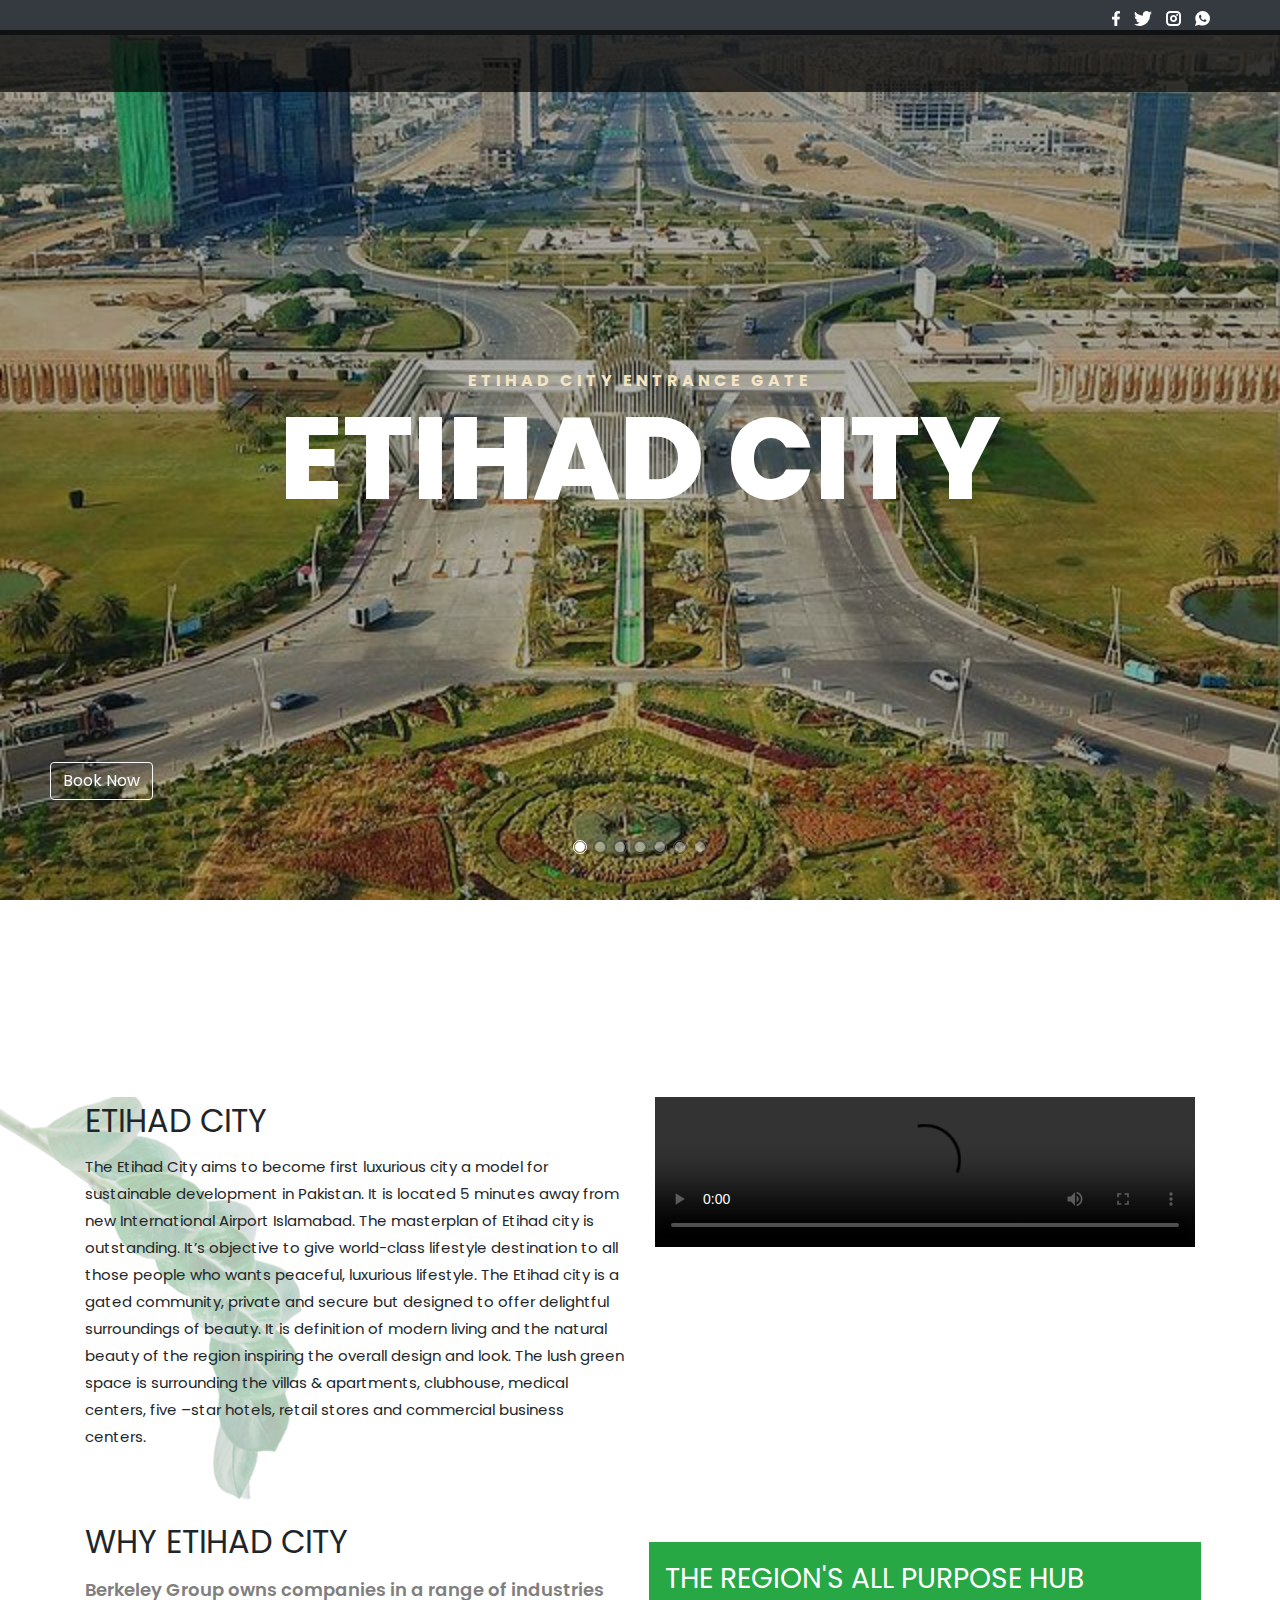
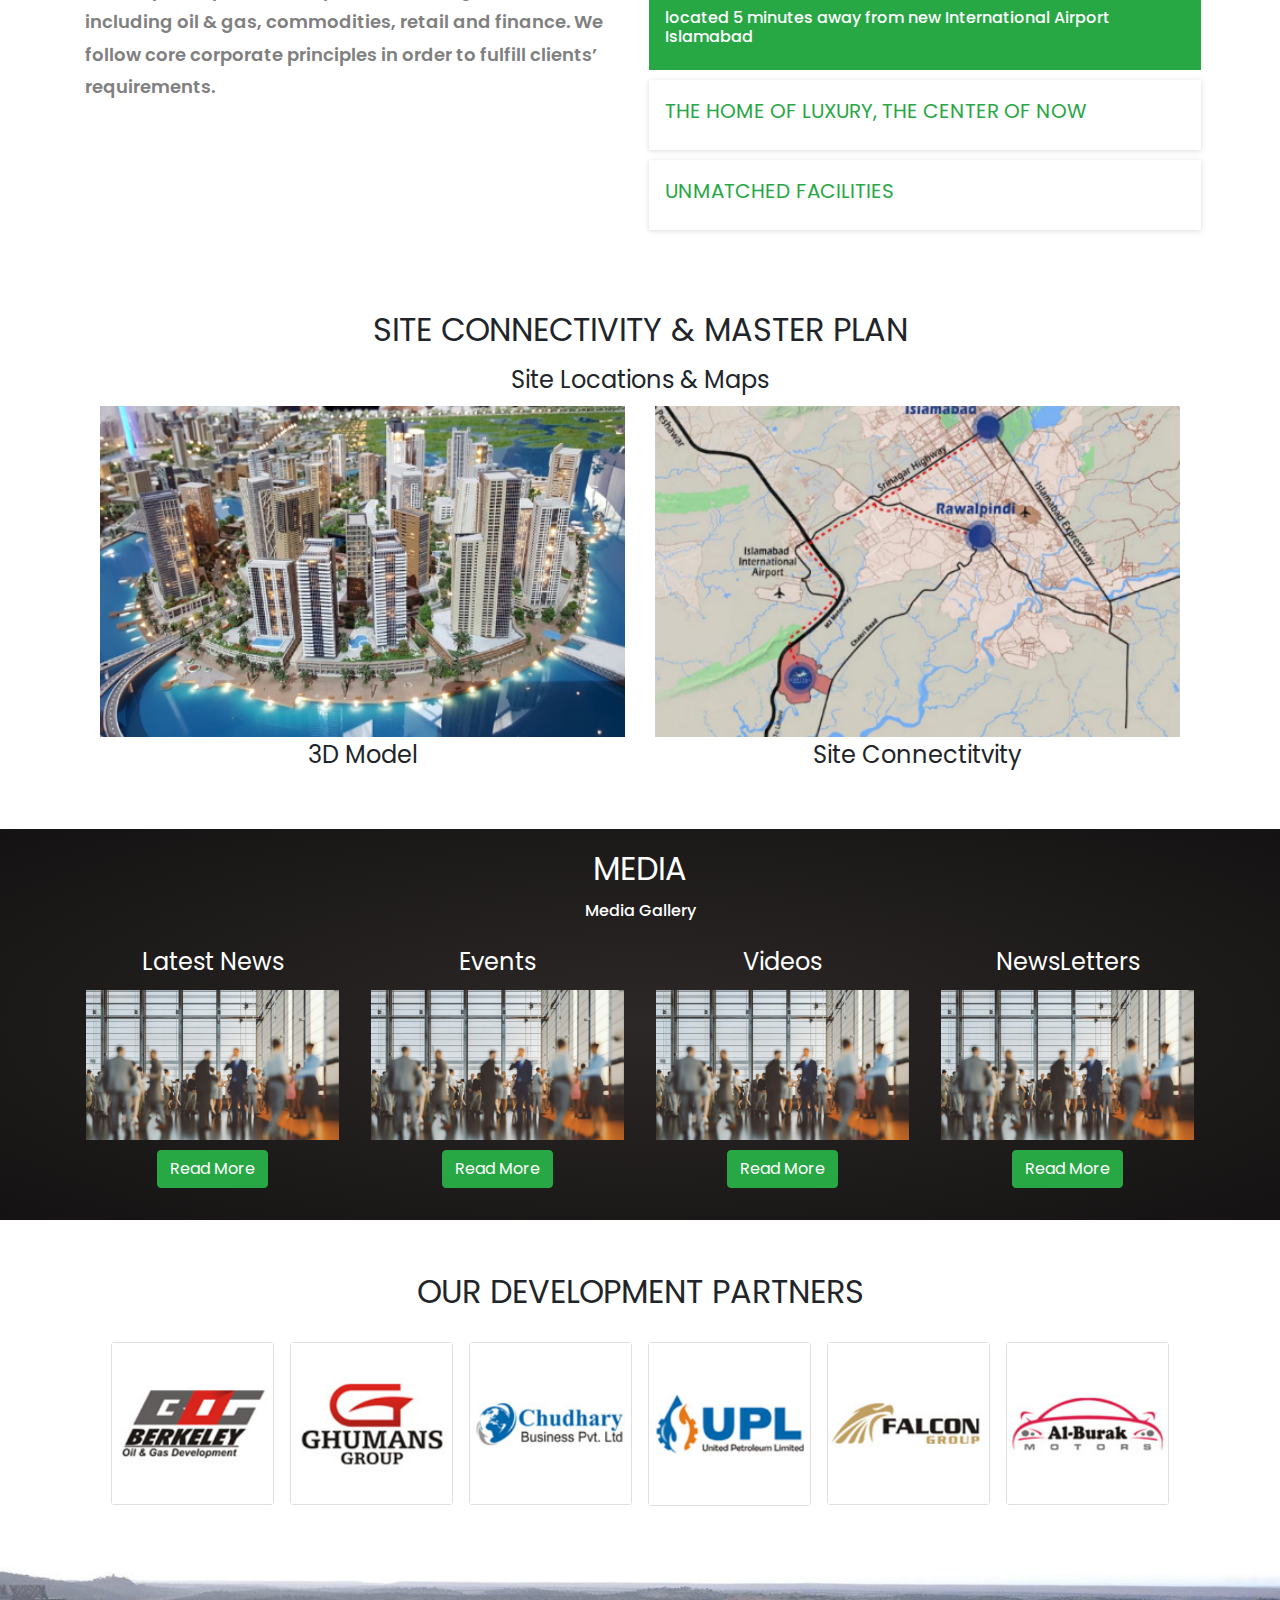
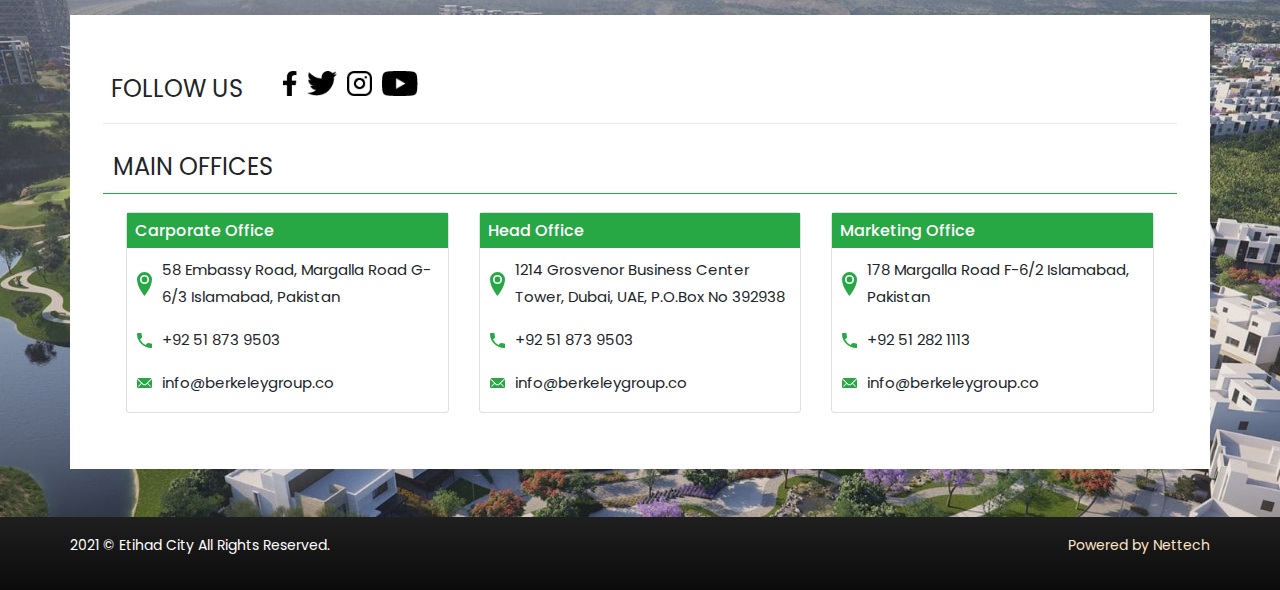
==== index.html @ 83016913 "adding files" ====
<!DOCTYPE html>
<html lang="en">

<head>
    <title>Etihad City</title>
    <meta charset="utf-8" />
    <meta name="viewport" content="width=device-width, initial-scale=1, shrink-to-fit=no" />
    <link rel="icon" href="./img/icons/favicon.svg" />

    <link href="https://fonts.googleapis.com/css?family=Poppins:300,400,500,600,700,800,900" rel="stylesheet" />
    <link rel="stylesheet" href="https://maxcdn.bootstrapcdn.com/bootstrap/4.5.2/css/bootstrap.min.css" />
    <link rel="stylesheet" href="css/owl.carousel.min.css" />
    <link rel="stylesheet" href="css/owl.theme.default.min.css" />
    <link rel="stylesheet" href="https://cdnjs.cloudflare.com/ajax/libs/ionicons/4.5.6/css/ionicons.min.css" />
    <link rel="stylesheet" href="css/style.css" />
    <link rel="stylesheet" href="style.css" />

    <script src="https://ajax.googleapis.com/ajax/libs/jquery/3.5.1/jquery.min.js"></script>
    <script src="https://cdnjs.cloudflare.com/ajax/libs/popper.js/1.16.0/umd/popper.min.js"></script>
    <script src="https://maxcdn.bootstrapcdn.com/bootstrap/4.5.2/js/bootstrap.min.js"></script>
</head>

<body>
    <!--  PRE-HEADER START  -->
    <div class="preheader00 container-fluid bg-dark text-white p-1">
        <div class="container">
            <div class="row preheader justify-content-between">
                <div class="ml-auto">
                    <div class="preheader__icons">
                        <img src="./img/icons/Icon awesome-facebook-f.svg" alt="">
                        <img src="./img/icons/Icon awesome-twitter.svg" awesome-twitter.png" alt="">
                        <img src="./img/icons/Icon feather-instagram.svg" feather-instagram.png" alt="">
                        <img src="./img/icons/Icon ionic-logo-whatsapp.svg" awesome-youtube.png" alt="">
                    </div>
                </div>
            </div>
        </div>
    </div>
    <!--  PRE-HEADER ENDS HERE  -->


    <!--  HEADER START  -->
    <div class="container-fluid header">
            <nav class="navbar navbar-expand-md">
                <a class="navbar-brand" href="index.html">
                    <img src="./img/Logo.png" class="nav__img" alt="" />
                </a>
                <button class="navbar-toggler" type="button" data-toggle="collapse" data-target="#collapsibleNavbar">
                    <img src="./img/icons/Icon ionic-md-menu.svg" style="height: 22px" alt="" />
                </button>
                <div class="collapse navbar-collapse" id="collapsibleNavbar">
                    <ul class="navbar-nav ml-auto">

                    </ul>
                </div>
            </nav>
    </div>

    <!--  HEADER ENDS HERE  -->

    <!-- Slider Start -->

    <div class="welcome">
        <button class="btn btn-outline-light btn-banner">Book Now</button>
    </div>
    <div class="home-slider owl-carousel js-fullheight">
        <div class="slider-item js-fullheight" style="background-image: url(./img/Banners/entrance.jpg)">
            <div class="overlay"></div>
            <div class="container">
                <div class="row no-gutters slider-text js-fullheight align-items-center justify-content-center">
                    <div class="col-md-12 ftco-animate">
                        <div class="text w-100 text-center">
                            <h2>Etihad City Entrance Gate</h2>
                            <h1 class="mb-3">ETIHAD CITY</h1>
                        </div>
                    </div>
                </div>
            </div>
        </div>


        <div class="slider-item js-fullheight" style="background-image: url(./img/Banners/1.jpg)">
            <div class="overlay"></div>
            <div class="container">
                <div class="row no-gutters slider-text js-fullheight align-items-center justify-content-center">
                    <div class="col-md-12 ftco-animate">
                        <div class="text w-100 text-center">
                            <h2>Best City to Live In</h2>
                            <h1 class="mb-3">Etihad City</h1>
                        </div>
                    </div>
                </div>
            </div>
        </div>


        <div class="slider-item js-fullheight" style="background-image: url(./img/Banners/6.jpg)">
            <div class="overlay"></div>
            <div class="container">
                <div class="
              row
              no-gutters
              slider-text
              js-fullheight
              align-items-center
              justify-content-center
            ">
                    <div class="col-md-12 ftco-animate">
                        <div class="text w-100 text-center">
                            <h2>Eithad City Night View</h2>
                            <h1 class="mb-3">Where Dreams Live</h1>
                        </div>
                    </div>
                </div>
            </div>
        </div>

        <div class="slider-item js-fullheight" style="background-image: url(./img/Banners/5.jpg)">
            <div class="overlay"></div>
            <div class="container">
                <div class="
              row
              no-gutters
              slider-text
              js-fullheight
              align-items-center
              justify-content-center
            ">
                    <div class="col-md-12 ftco-animate">
                        <div class="text w-100 text-center">
                            <h2>Etihad Digital</h2>
                            <h1 class="mb-3">Software Parks</h1>
                        </div>
                    </div>
                </div>
            </div>
        </div>

        <div class="slider-item js-fullheight" style="background-image: url(./img/Banners/topview1.jpg)">
            <div class="overlay"></div>
            <div class="container">
                <div class="
              row
              no-gutters
              slider-text
              js-fullheight
              align-items-center
              justify-content-center
            ">
                    <div class="col-md-12 ftco-animate">
                        <div class="text w-100 text-center">
                            <h2>aireial view</h2>
                            <h1 class="mb-3">HILLS</h1>
                        </div>
                    </div>
                </div>
            </div>
        </div>

        <div class="slider-item js-fullheight" style="background-image: url(./img/Banners/topview2.jpg)">
            <div class="overlay"></div>
            <div class="container">
                <div class="
              row
              no-gutters
              slider-text
              js-fullheight
              align-items-center
              justify-content-center
            ">
                    <div class="col-md-12 ftco-animate">
                        <div class="text w-100 text-center">
                            <h2>aireial view</h2>
                            <h1 class="mb-3">LAKES</h1>
                        </div>
                    </div>
                </div>
            </div>
        </div>


        <div class="slider-item js-fullheight" style="background-image: url(./img/Banners/4.jpg)">
            <div class="overlay"></div>
            <div class="container">
                <div class="
              row
              no-gutters
              slider-text
              js-fullheight
              align-items-center
              justify-content-center
            ">
                    <div class="col-md-12 ftco-animate">
                        <div class="text w-100 text-center">
                            <h2>International Level Education Facilities</h2>
                            <h1 class="mb-3">University</h1>
                        </div>
                    </div>
                </div>
            </div>
        </div>
    </div>

    <!-- Slider Ends -->

<div class="container">
    <div class="row justify-content-center animated-logo">
        <video src="./img/vf.mp4" autoplay loop class="col-md-4"></video>
    </div>
</div>

    <!-- ABOUT START -->
    <div class="about container-fluid">
        <img src="./img/aback.png" class="aback" alt="" />
        <div class="container">
            <div class="row">
                <div class="col-lg-6">
                    <h2>ETIHAD CITY</h2>
                    <p class="about__text">
                        The Etihad City aims to become first luxurious city a model for
                        sustainable development in Pakistan. It is located 5 minutes away
                        from new International Airport Islamabad. The masterplan of Etihad
                        city is outstanding. It’s objective to give world-class lifestyle
                        destination to all those people who wants peaceful, luxurious
                        lifestyle. The Etihad city is a gated community, private and
                        secure but designed to offer delightful surroundings of beauty. It
                        is definition of modern living and the natural beauty of the
                        region inspiring the overall design and look. The lush green space
                        is surrounding the villas & apartments, clubhouse, medical
                        centers, five –star hotels, retail stores and commercial business
                        centers.
                    </p>
                </div>
                <div class="col-lg-6">
                    <video class="sample__video" src="./img/pexels-richard-he-5349100.mp4" controls></video>
                </div>
            </div>
        </div>
    </div>
    <!-- ABOUT ENDS HERE -->



    <!-- Why Etihad City -->

    <div class="contianer-fluid mt-5 p-1">
        <div class="container">
            <div class="row justify-content-center animated-logo-2">
                <video src="./img/vf.mp4" autoplay loop class="col-md-7"></video>
            </div>

            <div class="row">
                <div class="col-md-6">
                    <h2>WHY ETIHAD CITY</h2>
                    <p class="why__text">
                        Berkeley Group owns companies in a range of industries including
                        oil &amp; gas, commodities, retail and finance. We follow core
                        corporate principles in order to fulfill clients’ requirements.
                    </p>
                </div>
                <div class="col-md-6 p-4">
                    <div class="row bg-success text-white p-3">
                        <h3>THE REGION'S ALL PURPOSE HUB</h3>
                        <h6>
                            located 5 minutes away from new International Airport Islamabad
                        </h6>
                    </div>
                    <div class="row p-3 why__box">
                        <h5>THE HOME OF LUXURY, THE CENTER OF NOW</h5>
                    </div>
                    <div class="row p-3 why__box">
                        <h5>UNMATCHED FACILITIES</h5>
                    </div>
                </div>
            </div>
        </div>
    </div>

    <!-- Why Etihad City Ends-->

    <!-- SITE CONNECTIVITY -->

    <div class="container-fluid mt-5 mb-5">
        <div class="container d-flex flex-column align-items-center">
            <div class="row">
                <h2 class="text-center">SITE CONNECTIVITY & MASTER PLAN</h2>
            </div>
            <div class="row">
                <h4 class="text-center">Site Locations & Maps</h4>
            </div>
            <div class="row site">
                <div class="
              col-sm-6
              d-flex
              site__box
              justify-content-center
              flex-column
              align-items-center
            ">
                    <img src="./img/model.png" alt="" />
                    <h4 class="text-center">3D Model</h4>
                    <!-- <button class="btn btn-success">See More</button> -->
                </div>

                <div class="
              col-sm-6
              d-flex
              site__box
              justify-content-center
              flex-column
              align-items-center
            ">
                    <img src="./img/map.png" alt="" />
                    <h4 class="text-center">Site Connectitvity</h4>
                    <!-- <button class="btn btn-success">See More</button> -->
                </div>
            </div>
        </div>
    </div>

    <!-- SITE CONNECTIVITY ENDS -->

    <!-- MEDIA START -->
    <div class="media container-fluid">
        <div class="container P-1 mb-3 mt-3">
            <div class="
            row
            text-white
            flex-column
            justify-content-center
            align-items-center
          ">
                <h2>MEDIA</h2>
                <h6>Media Gallery</h6>
            </div>
            <div class="row">
                <div class="
              dev
              col-sm-3
              d-flex
              flex-column
              justify-content-center
              align-items-center
              p-3
            ">
                    <h4 class="text-white m__b">Latest News</h4>
                    <div class="dev__img" style="background-image: url(./img/media.png)"></div>
                    <button class="btn btn-success">Read More</button>
                </div>
                <div class="
              dev
              col-sm-3
              d-flex
              flex-column
              justify-content-center
              align-items-center
              p-3
            ">
                    <h4 class="text-white m__b">Events</h4>
                    <div class="dev__img" style="background-image: url(./img/media.png)"></div>
                    <button class="btn btn-success">Read More</button>
                </div>
                <div class="
              dev
              col-sm-3
              d-flex
              flex-column
              justify-content-center
              align-items-center
              p-3
            ">
                    <h4 class="text-white m__b">Videos</h4>
                    <div class="dev__img" style="background-image: url(./img/media.png)"></div>
                    <button class="btn btn-success">Read More</button>
                </div>
                <div class="
              dev
              col-sm-3
              d-flex
              flex-column
              justify-content-center
              align-items-center
              p-3
            ">
                    <h4 class="text-white m__b">NewsLetters</h4>
                    <div class="dev__img" style="background-image: url(./img/media.png)"></div>
                    <button class="btn btn-success">Read More</button>
                </div>
            </div>
        </div>
    </div>

    <!-- MEDIA ENDS -->

    <!-- PARTENERS -->

    <div class="container-fluidm ">
        <div class="container p-5">
            <div class="row justify-content-center m__b">
                <h2>OUR DEVELOPMENT PARTNERS</h2>
            </div>
            <div class="row">
                <div class="col-sm-2 p-2">
                    <div class="card m__b5">
                        <img src="./img/partners/Image 11@2x.png" alt="" />
                    </div>
                </div>
                <div class="col-sm-2 p-2">
                    <div class="card m__b5">
                        <img src="./img/partners/Image 12@2x.png" alt="" />
                    </div>
                </div>
                <div class="col-sm-2 p-2">
                    <div class="card m__b5">
                        <img src="./img/partners/Image 13@2x.png" alt="" />
                    </div>
                </div>
                <div class="col-sm-2 p-2">
                    <div class="card m__b5">
                        <img src="./img/partners/Image 14@2x.png" alt="" />
                    </div>
                </div>
                <div class="col-sm-2 p-2">
                    <div class="card m__b5">
                        <img src="./img/partners/Image 15@2x.png" alt="" />
                    </div>
                </div>
                <div class="col-sm-2 p-2">
                    <div class="card m__b5">
                        <img src="./img/partners/Image 16@2x.png" alt="" />
                    </div>
                </div>
            </div>
        </div>
    </div>

    <!-- PARTENERS ENDS HERE -->

    <!-- FOOTER STARTS HERE -->

    <div class="footer container-fluid p-5" style="background-image: url(./img/hero.jpg); background-size: cover">
        <div class="container p-5" style="background-color: white">
            <div class="row p-2 footer__header">
                <h4 class="mr__3">FOLLOW US</h4>
                <img class="f__icon" src="./icons/Icon awesome-facebook-f.png" alt="" />
                <img class="f__icon" src="./icons/Icon awesome-twitter.png" alt="" />
                <img class="f__icon" src="./icons/Icon feather-instagram.png" alt="" />
                <img class="f__icon" src="./icons/Icon awesome-youtube.png" alt="" />
            </div>
            <div class="row bb__green">
                <h4>MAIN OFFICES</h4>
            </div>

            <!-- Main Offices Start Here -->
            <div class="row p-2">
                <div class="col-md-4">
                    <div class="card d-flex flex-column">
                        <h6 class="bg-success p-2 text-white">Carporate Office</h6>
                        <div class="d-flex align-items-center">
                            <img class="f__icons" src="./icons/Icon metro-location.svg" alt="" />
                            <p>58 Embassy Road, Margalla Road G-6/3 Islamabad, Pakistan</p>
                        </div>
                        <div class="d-flex align-items-center">
                            <img class="f__icons" src="./icons/Icon ionic-md-call.svg" alt="" />
                            <p>+92 51 873 9503</p>
                        </div>
                        <div class="d-flex align-items-center justify-content-start">
                            <img class="f__icons" src="./icons/Icon ionic-ios-mail.svg" alt="" />
                            <p>info@berkeleygroup.co</p>
                        </div>
                    </div>
                </div>
                <div class="col-md-4">
                    <div class="card d-flex flex-column">
                        <h6 class="bg-success p-2 text-white">Head Office</h6>
                        <div class="d-flex align-items-center">
                            <img class="f__icons" src="./icons/Icon metro-location.svg" alt="" />
                            <p>1214 Grosvenor Business Center Tower, Dubai, UAE, P.O.Box No 392938</p>
                        </div>
                        <div class="d-flex align-items-center">
                            <img class="f__icons" src="./icons/Icon ionic-md-call.svg" alt="" />
                            <p>+92 51 873 9503</p>
                        </div>
                        <div class="d-flex align-items-center justify-content-start">
                            <img class="f__icons" src="./icons/Icon ionic-ios-mail.svg" alt="" />
                            <p>info@berkeleygroup.co</p>
                        </div>
                    </div>
                </div>

                <div class="col-md-4">
                    <div class="card d-flex flex-column">
                        <h6 class="bg-success p-2 text-white">Marketing Office</h6>
                        <div class="d-flex align-items-center">
                            <img class="f__icons" src="./icons/Icon metro-location.svg" alt="" />
                            <p>178 Margalla Road F-6/2 Islamabad, Pakistan</p>
                        </div>
                        <div class="d-flex align-items-center">
                            <img class="f__icons" src="./icons/Icon ionic-md-call.svg" alt="" />
                            <p>+92 51 282 1113</p>
                        </div>
                        <div class="d-flex align-items-center justify-content-start">
                            <img class="f__icons" src="./icons/Icon ionic-ios-mail.svg" alt="" />
                            <p>info@berkeleygroup.co</p>
                        </div>
                    </div>
                </div>
            </div>
            <!-- Main Offices End Here -->

            <div class="row"></div>
        </div>
    </div>

    <!-- FOOTER ENDS HERE -->

    <div class="conatiner-fluid p-3 copyright">
        <div class="container">
            <div class="row justify-content-between">
                <p>2021 © Etihad City All Rights Reserved.</p>
                <a href="http://nettechltd.com/" class="h-mail">Powered by Nettech</a>
            </div>
        </div>
    </div>


    <script src="js/owl.carousel.min.js"></script>
    <script src="js/main.js"></script>

    <script>
        $(function () {
            $(window).on("scroll", function () {
                if ($(window).scrollTop() > 50) {
                    $(".header").addClass("active");
                } else {
                    //remove the background property so it comes transparent again (defined in your css)
                    $(".header").removeClass("active");
                }
            });
        });
    </script>
</body>

</html>
---- style.css ----
*{
    margin: 0;
    /* overflow-x: hidden; */
}
body{
    overflow-x: hidden;
}
body::-webkit-scrollbar {
    width: 10px;
  }
  
  
  body::-webkit-scrollbar-track {
    background: #f1f1f1; 
    box-shadow:inset 2px 0px 5px rgb(136, 151, 128);
  }
   
  
  body::-webkit-scrollbar-thumb {
    background-color: #28A745; 
    border-radius:50px;
  }


.preheader00{
    position: fixed;
    top: 0;
    z-index: 99;
}
.preheader__icons{
    margin-left: 20px;
}
.preheader__icons > img{
    height: 15px;
    cursor: pointer;
    transition: 0.15s;
    margin-left: 10px;
}
.h-mail{
    color: bisque;
}
.h-mail:hover{
    color: rgb(196, 255, 204);
    text-decoration: none;
}


.header{
    background-color: rgba(0, 0, 0, 0.705);
    position: fixed;
    top: 30px;
    z-index: 99;
    -webkit-transition: all ease-out .5s;
    -moz-transition: all ease-out .5s;
    -o-transition: all ease-out .5s;
    transition: all ease-out .5s;
}

  
  /* .header {
    position: fixed;
      z-index: 1000;
      height: 100px;
    width: 100%; 
      background: rgba(34,34,34,0.25);
      padding: 18px;
      
  } */
  
  .active {
    background-color: rgb(0, 0, 0);
    box-shadow: 0px 1px 5px rgba(128, 128, 128, 0.185);
  }
  .active > .container > .navbar > .collapse > .navbar-nav > .nav-item > .nav-link{
      color: rgb(255, 255, 255);
  }
  .nav__img{
      height: 100px;
  }
  .active > .container > .navbar > .navbar-brand > .nav__img{
      height: 50px;
  }
  /* .active > .container > .navbar > .navbar-toggler-icon{
      background-color: black;
  } */


.nav{
    display: none;
}
.nav-link{
    /* font-weight: 600; */
    color: white;
    font-size: 14px;
}
.nav-link:hover{
    color: #28A745;
}
.nav-item{ 
    display: table-cell; 
    position: relative; 
  }
  .nav-link:after {    
    background: none repeat scroll 0 0 transparent;
    bottom: 0;
    content: "";
    display: block;
    height: 2px;
    left: 50%;
    position: absolute;
    background: #28A745;
    transition: width 0.3s ease 0s, left 0.3s ease 0s;
    width: 0;
  }
  .active__link > a{
      color: #28A745;
  }
  .active__link:after {    
    background: none repeat scroll 0 0 transparent;
    bottom: 0;
    content: "";
    display: block;
    height: 2px;
    left: 50%;
    position: absolute;
    background: #28A745;
    transition: width 0.3s ease 0s, left 0.3s ease 0s;
    width: 0;
  }
  .active__link:after { 
    width: 100%; 
    left: 0; 
    color: #28A745;
  }
  .nav-link:hover:after { 
    width: 100%; 
    left: 0; 
  }

  .bgExample {
    top: 0;
    z-index: -10;
    position: absolute;
    width: 100vw;
    min-height: 100vh;
    background: #ccc url('./img/hero.jpg') no-repeat center center;
    background-size: 100%;
    animation: grow infinite alternate ease-in-out 8s;
  }
  
  @keyframes grow {
    0% {
       transform: scale(1);
    }
    100% {
       transform: scale(1.15);
   
    }
  }

  @media only screen and (min-width: 1200px) {
    .nav{
        display: flex;
    }
  }


/*  */
.gallery__banner{
    min-height: 200px;
    display: flex;
    margin-top: 200px;
    align-items: center;
    justify-content: center;
    background-size: cover;
    background-position: center;
}
.welcome{
    position: absolute;
    height: 100vh;
    width: 100%;
    display: flex;
    justify-content: center;
    align-items: center;
}
.btn-banner{
    position: absolute;
    z-index: 10;
    bottom: 0;
    left: 50px;
    /* left: 0; */
    /* margin-top: 30%; */
    /* margin-left: 100px; */
    margin-bottom: 100px;
}
.banner{
    min-height: 500px;
    display: flex;
    width: 100%;
    align-items: center;
    justify-content: center;
    background-size: cover;
    background-position: center;
}
.contact__banner{
    margin-top: 170px;
}
.banner__text{
    display: flex;
    flex-direction: column;
    align-items: center;
    justify-content: center;  
    color:#fff;  
    margin-left: auto;
    margin-right: auto;
}
.banner__text > h1{
    text-shadow: 0px 5px 15px black;
    text-align: center;
}
.banner__text > h4{
    text-shadow: 0px 5px 15px black;
    text-align: center;
}

.gallery__img{
    display: flex;
    flex-direction: column;
    align-items: center;
}
.gallery__img > img{
    width: 100%;
    margin-bottom: 10px;
}
.villa__img > img{
    width: 100%;
    margin-bottom: 10px;
}
.gallery__text{
    position: absolute;
    top: 0;
    z-index: 50;
    height: 100%;
    display: flex;
    flex-direction: column;
    justify-content:center;
    align-items: center;
    color: #ffff;
}
.gallery__text > h2{
    text-align: center;
    margin-left: auto;
    margin-right: auto;
}
.gallery__text > p{
    text-align: center;
}
.map{
    height: 500px;
    width: 100%;
}
.ytvideo{
    height: 100%;
    width: 100%;
}
  
.dev__img{
    transition: 0.25s;
}
.dev__img > img{
    box-shadow: 0px 15px 30px rgb(218, 218, 218);
    width: 100%;
    height: 300px;
}








.hero{
    min-height: 100vh;
    width: 100%;
    display: flex;
    align-items: center;
    justify-content: center;
}
.hero__box{
    min-height: 150px;
    max-width: 400px;
    background-color: white;
    display: flex;
    flex-direction: column;
    align-items: center;
    justify-content: center;
    margin-left: auto;
    margin-right: auto;
    padding-bottom: 20px;
}
.hero__box > h4{
    text-align: center;
    padding: 20px;
}










.about{
    z-index: -10;
}
.aback{
    position: absolute;
    opacity: 0.3;
    left: 0;
}
.sample__video{
    width: 100%;
}
.profile{
    margin-left: auto;
    margin-right: auto;
    width: 100%;
}




.why__box{
    background-color: #ffff;
    box-shadow: 0px 1px 5px rgba(128, 128, 128, 0.274);
    margin-top: 10px;
    cursor: pointer;
    transition: 0.2s;
    color: #28A745;
}
.why__box:hover{
    background-color: #28A745;
    color: #ffff;
}
.why__text{
    font-size: large;
    font-weight: 600;
    color: gray;
}
.m__b{
    margin-bottom: 10px;
}
.m__b5{
    margin-bottom: 5px;
}







.site{
     width: 100%;
     /* padding: 10px 100px; */
}
.site__box{
    width: 100%;
    min-height: 350px;
    /* padding:0px 30px; */
}
.site__box > img{
    width: 100%;
}







.contact__input{
    border-radius: 5px;
    border: 1px solid rgb(189, 189, 189);
    padding: 10px;
    width: 100%;
    margin-top: 10px;
}






.dev__img{
    min-height: 150px;
    width: 100%;
    background-size: cover;
    margin-bottom: 10px;
}

.media{
    background-image: radial-gradient(#2D2828, #141212);
}
.footer__header{
    border-bottom: 1px solid rgb(233, 233, 233);
}
.mr__3{
    margin-right: 30px;
}
.bb__green{
    border-bottom: 1px solid #28A745;
    padding: 0px 10px;
    margin-top: 25px;
    margin-bottom: 10px;
}
.f__icon{
    margin-left:10px;
    height: 25px;
}
.f__icons{
    margin-left:10px;
    max-height: auto;
    width: 15px;
    margin-right: 10px;
    margin-top: -15px;
}






.copyright{
    background-image: linear-gradient(rgb(32, 31, 31), rgb(12, 11, 11));
    color:white;
    font-size: 14px;
}







/*Eliminates padding, centers the thumbnail */

    
    /* Styles the thumbnail */
    
    a.lightbox img {
    height: 150px;
    border: 3px solid white;
    box-shadow: 0px 0px 8px rgba(0,0,0,.3);
    margin: 94px 20px 20px 20px;
    }
    
    /* Styles the lightbox, removes it from sight and adds the fade-in transition */
    
    .lightbox-target {
    position: fixed;
    top: -100%;
    width: 100%;
    background: rgba(0,0,0,.7);
    width: 100%;
    padding: 20px;
    opacity: 0;
    z-index: 50;
    margin-top: 100px;
    -webkit-transition: opacity .5s ease-in-out;
    -moz-transition: opacity .5s ease-in-out;
    -o-transition: opacity .5s ease-in-out;
    transition: opacity .5s ease-in-out;
    overflow: hidden;
     
    }
    
    /* Styles the lightbox image, centers it vertically and horizontally, adds the zoom-in transition and makes it responsive using a combination of margin and absolute positioning */
    
    .lightbox-target img {
    margin: auto;
    position: absolute;
    top: 0;
    left:0;
    right:0;
    bottom: 0;
    max-height: 0%;
    max-width: 0%;
    border: 3px solid white;
    box-shadow: 0px 0px 8px rgba(0,0,0,.3);
    box-sizing: border-box;
    -webkit-transition: .5s ease-in-out;
    -moz-transition: .5s ease-in-out;
    -o-transition: .5s ease-in-out;
    transition: .5s ease-in-out;
      
    }
    
    /* Styles the close link, adds the slide down transition */
    
    a.lightbox-close {
    display: block;
    width:50px;
    height:50px;
    box-sizing: border-box;
    background: white;
    color: black;
    text-decoration: none;
    position: absolute;
    top: -80px;
    right: 0;
    -webkit-transition: .5s ease-in-out;
    -moz-transition: .5s ease-in-out;
    -o-transition: .5s ease-in-out;
    transition: .5s ease-in-out;
    }
    
    /* Provides part of the "X" to eliminate an image from the close link */
    
    a.lightbox-close:before {
    content: "";
    display: block;
    height: 30px;
    width: 1px;
    background: black;
    position: absolute;
    left: 26px;
    top:10px;
    -webkit-transform:rotate(45deg);
    -moz-transform:rotate(45deg);
    -o-transform:rotate(45deg);
    transform:rotate(45deg);
    }
    
    /* Provides part of the "X" to eliminate an image from the close link */
    
    a.lightbox-close:after {
    content: "";
    display: block;
    height: 30px;
    width: 1px;
    background: black;
    position: absolute;
    left: 26px;
    top:10px;
    -webkit-transform:rotate(-45deg);
    -moz-transform:rotate(-45deg);
    -o-transform:rotate(-45deg);
    transform:rotate(-45deg);
    }
    
    /* Uses the :target pseudo-class to perform the animations upon clicking the .lightbox-target anchor */
    
    .lightbox-target:target {
    opacity: 1;
    top: 0;
    bottom: 0;
      overflow:scroll;
    }
    .lightbox-target> img{
        /* min-height: 500px; */
        min-width: 80vh;
    }
    .lightbox-target:target img {
    max-height: 100%;
    max-width:100%;
    }
    
    .lightbox-target:target a.lightbox-close {
    top: 0;
    }
    




.villa__showcase{
    margin-top: 50px;
}
.img__showCase{
    width: 100%;
}
.bg__green {
    background-color: #003b0e;
}



.big__img > img{
    transform: scale(2);
}




@media only screen and (min-width: 800px){
    .animated-logo-2{
        display: none;
    }
}


@media only screen and (max-width: 800px) {
    .footer{
        padding: 10px !important;
    }
    .footer__container{
        padding: 2px !important;
    }
    .footer__box{
        padding: 2px !important;
    }
    .about{
        margin-top: 50px;
    }
    .animated-logo{
        display: none;
    }
    
    #carouselExampleSlidesOnly{
        min-height: 400px !important;  
      }
      .carousel-inner{
          min-height: 400px;
      }
      .carousel-item{
          height: 400px;
          overflow: hidden;
      }
     .carousel-item > img{
        min-height: 100%;
        width: auto !important;
    }
    .sports-title{
        font-size: 16px;
    }
    .banner__text > h1{
        margin-top: 100px;
        font-size: 25px;
    }
    .banner__text > h4{
        font-size: 18px;
    }
    .gallery__text > h2{
        margin-top: 200px;
    }
}
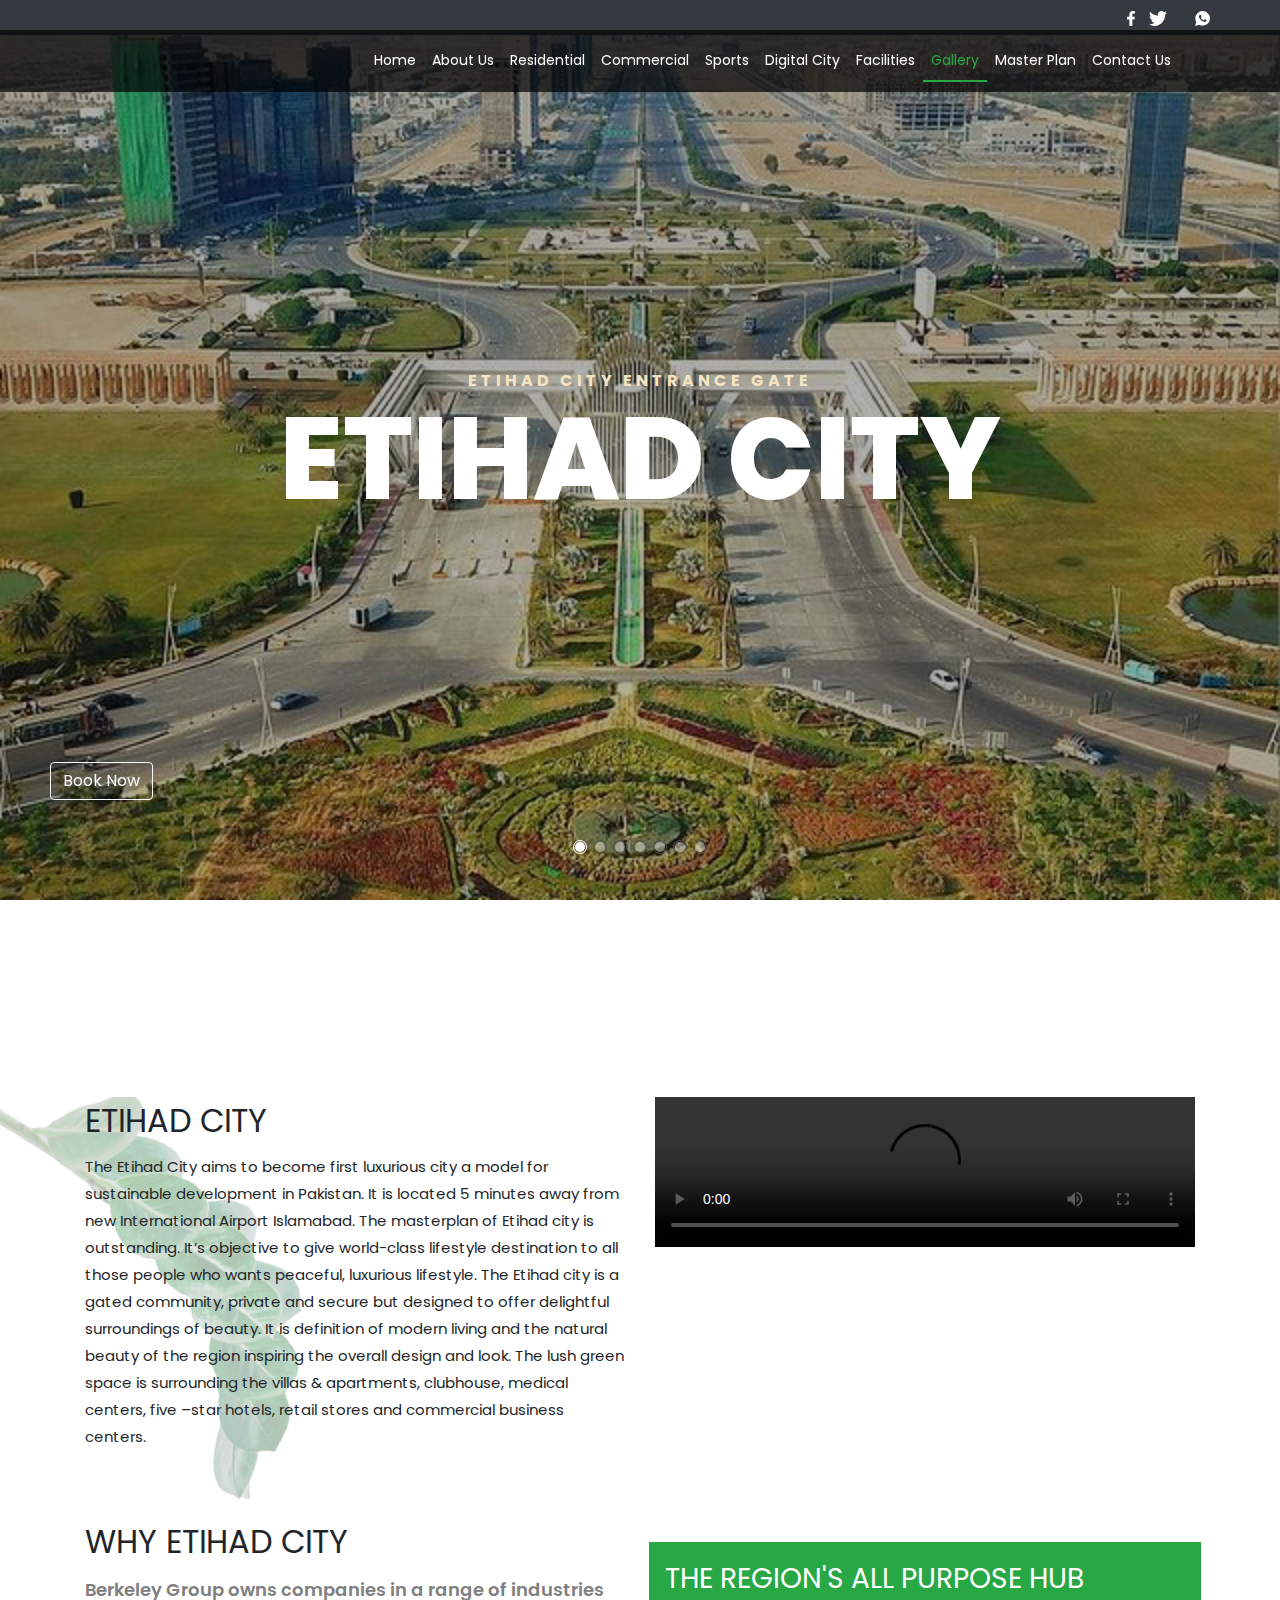
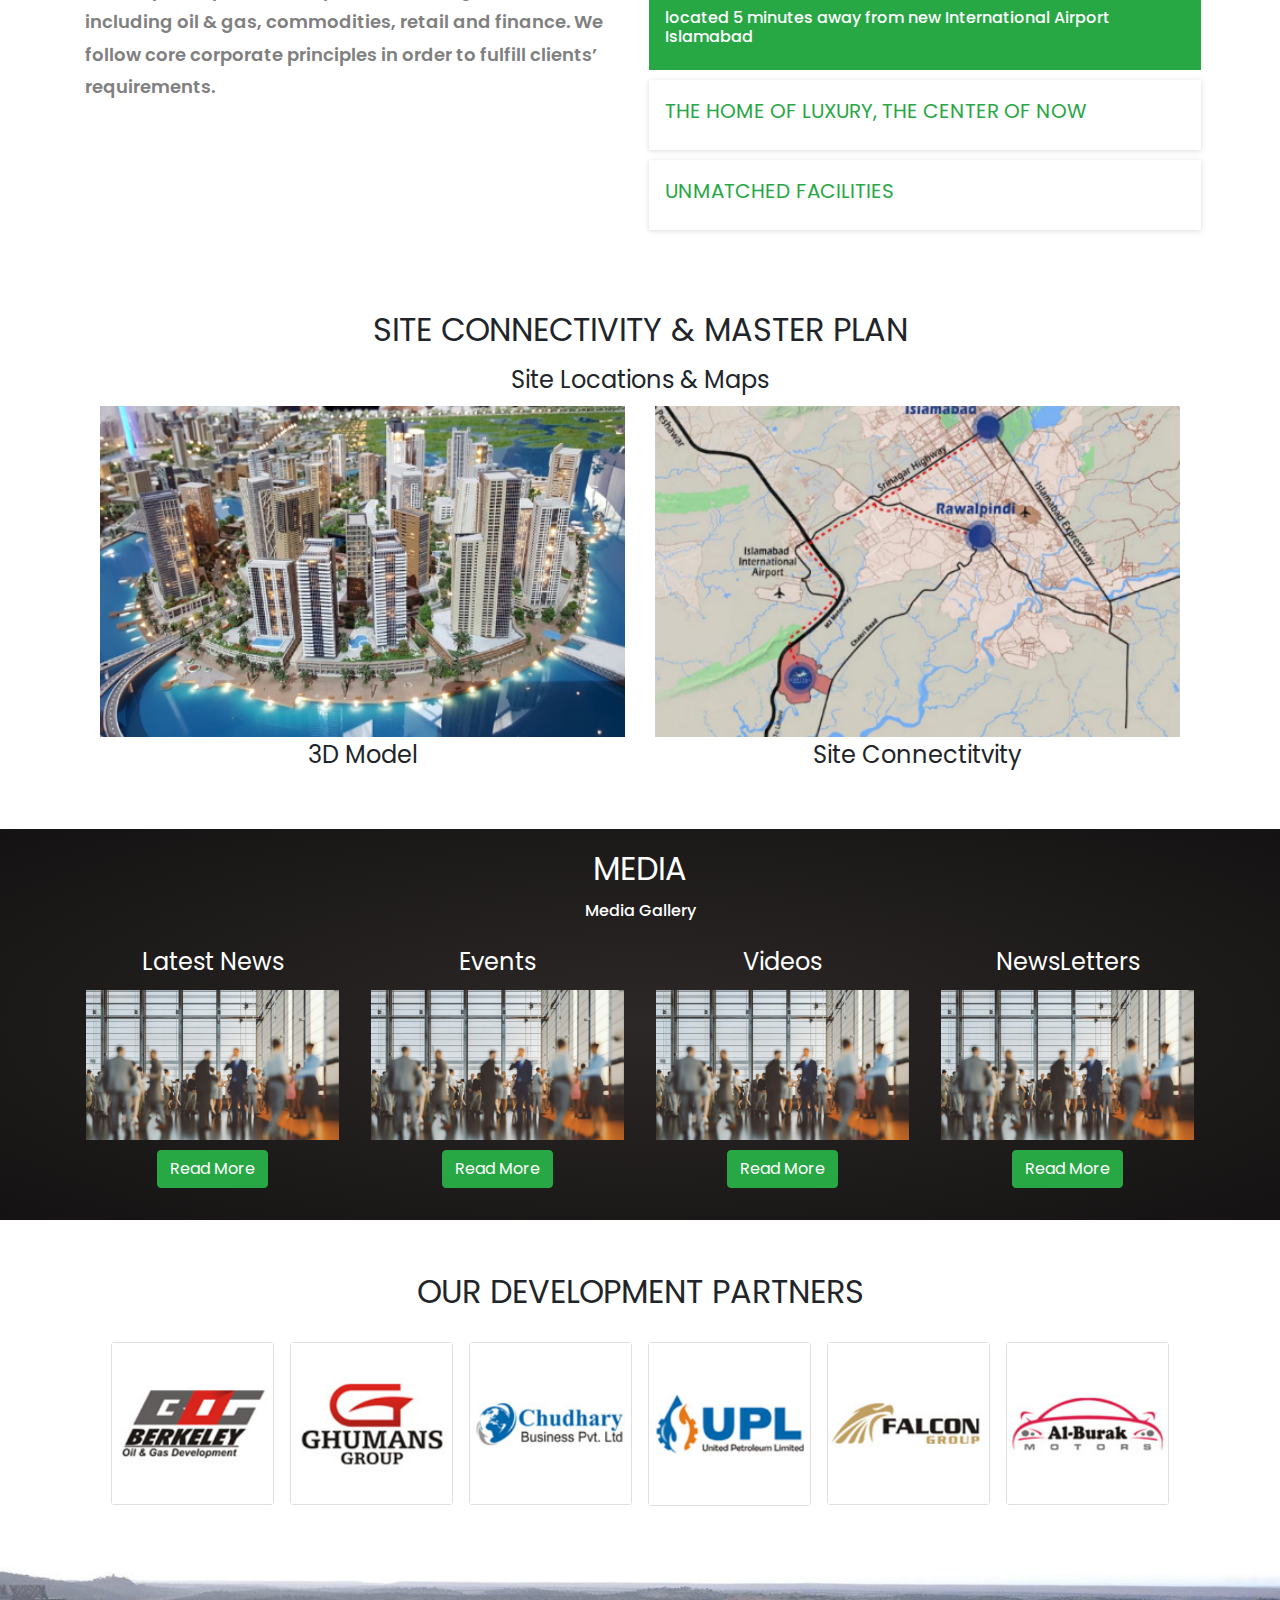
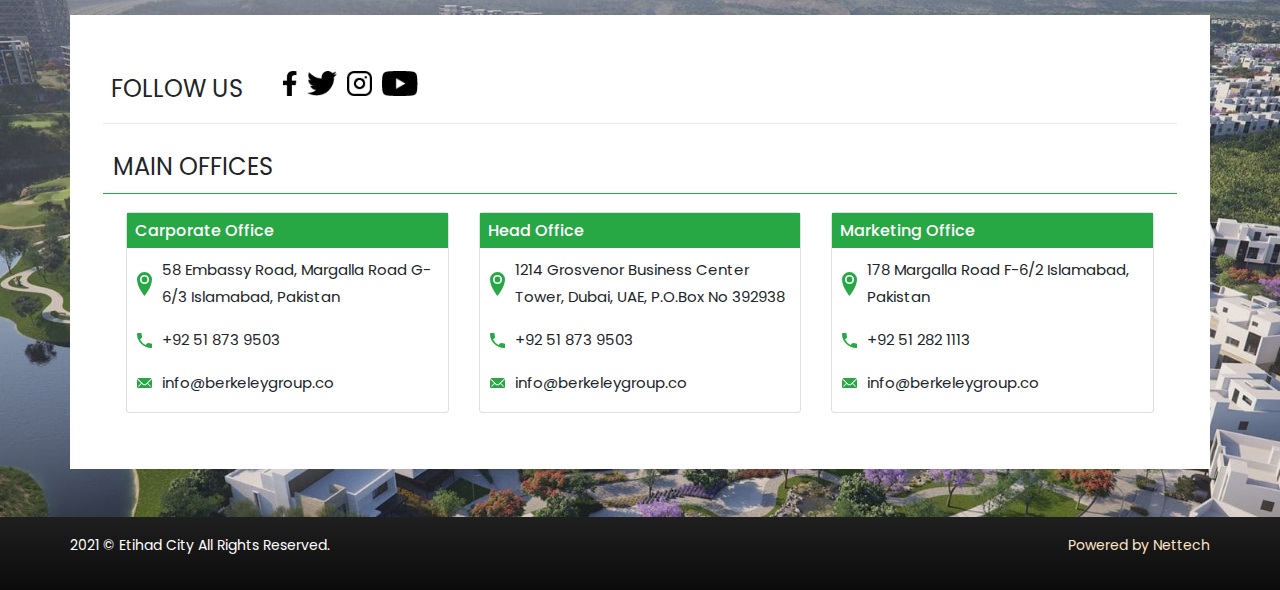
==== commit 26cf1215: "GITHUB PUSH" ====
--- a/index.html
+++ b/index.html
@@ -1,279 +1,334 @@
 <!DOCTYPE html>
 <html lang="en">
-
-<head>
+  <head>
     <title>Etihad City</title>
     <meta charset="utf-8" />
-    <meta name="viewport" content="width=device-width, initial-scale=1, shrink-to-fit=no" />
+    <meta
+      name="viewport"
+      content="width=device-width, initial-scale=1, shrink-to-fit=no"
+    />
     <link rel="icon" href="./img/icons/favicon.svg" />
 
-    <link href="https://fonts.googleapis.com/css?family=Poppins:300,400,500,600,700,800,900" rel="stylesheet" />
-    <link rel="stylesheet" href="https://maxcdn.bootstrapcdn.com/bootstrap/4.5.2/css/bootstrap.min.css" />
+    <link
+      href="https://fonts.googleapis.com/css?family=Poppins:300,400,500,600,700,800,900"
+      rel="stylesheet"
+    />
+    <link
+      rel="stylesheet"
+      href="https://maxcdn.bootstrapcdn.com/bootstrap/4.5.2/css/bootstrap.min.css"
+    />
     <link rel="stylesheet" href="css/owl.carousel.min.css" />
     <link rel="stylesheet" href="css/owl.theme.default.min.css" />
-    <link rel="stylesheet" href="https://cdnjs.cloudflare.com/ajax/libs/ionicons/4.5.6/css/ionicons.min.css" />
+    <link
+      rel="stylesheet"
+      href="https://cdnjs.cloudflare.com/ajax/libs/ionicons/4.5.6/css/ionicons.min.css"
+    />
     <link rel="stylesheet" href="css/style.css" />
     <link rel="stylesheet" href="style.css" />
 
     <script src="https://ajax.googleapis.com/ajax/libs/jquery/3.5.1/jquery.min.js"></script>
     <script src="https://cdnjs.cloudflare.com/ajax/libs/popper.js/1.16.0/umd/popper.min.js"></script>
     <script src="https://maxcdn.bootstrapcdn.com/bootstrap/4.5.2/js/bootstrap.min.js"></script>
-</head>
-
-<body>
+  </head>
+
+  <body>
     <!--  PRE-HEADER START  -->
     <div class="preheader00 container-fluid bg-dark text-white p-1">
+      <div class="container">
+        <div class="row preheader justify-content-between">
+          <div class="ml-auto">
+            <div class="preheader__icons">
+              <img src="./img/icons/Icon awesome-facebook-f.svg" alt="" />
+              <img src="./img/icons/Icon awesome-twitter.svg"
+              awesome-twitter.png" alt=""> <img src="./img/icons/Icon
+              feather-instagram.svg" feather-instagram.png" alt=""> <img
+              src="./img/icons/Icon ionic-logo-whatsapp.svg"
+              awesome-youtube.png" alt="">
+            </div>
+          </div>
+        </div>
+      </div>
+    </div>
+    <!--  PRE-HEADER ENDS HERE  -->
+
+    <!--  HEADER START  -->
+    <!--  HEADER START  -->
+
+    <div class="container-fluid header">
+      <div class="container">
+        <nav class="navbar navbar-expand-md">
+          <a class="navbar-brand" href="#">
+            <img src="./img/Logo.png" class="nav__img" alt="" />
+          </a>
+          <button
+            class="navbar-toggler"
+            type="button"
+            data-toggle="collapse"
+            data-target="#collapsibleNavbar"
+          >
+            <img
+              src="./img/icons/Icon ionic-md-menu.svg"
+              style="height: 22px"
+              alt=""
+            />
+          </button>
+          <div class="collapse navbar-collapse" id="collapsibleNavbar">
+            <ul class="navbar-nav ml-auto">
+              <li class="nav-item">
+                <a class="nav-link" href="index.html">Home</a>
+              </li>
+              <li class="nav-item">
+                <a class="nav-link" href="about.html">About Us</a>
+              </li>
+              <li class="nav-item">
+                <a class="nav-link" href="villas.html">Residential</a>
+              </li>
+              <li class="nav-item">
+                <a class="nav-link" href="commercial.html">Commercial</a>
+              </li>
+              <li class="nav-item">
+                <a class="nav-link" href="sports.html">Sports</a>
+              </li>
+              <li class="nav-item">
+                <a class="nav-link" href="digital.html">Digital City</a>
+              </li>
+              <li class="nav-item">
+                <a class="nav-link" href="facilities.html">Facilities</a>
+              </li>
+              <li class="nav-item active__link">
+                <a class="nav-link" href="gallery.html">Gallery</a>
+              </li>
+              <li class="nav-item">
+                <a class="nav-link" href="plan.html">Master Plan</a>
+              </li>
+              <li class="nav-item">
+                <a class="nav-link" href="contact.html">Contact Us</a>
+              </li>
+            </ul>
+          </div>
+        </nav>
+      </div>
+    </div>
+
+    <!--  HEADER ENDS HERE  -->
+
+    <!--  HEADER ENDS HERE  -->
+
+    <!-- Slider Start -->
+
+    <div class="welcome">
+      <button class="btn btn-outline-light btn-banner">Book Now</button>
+    </div>
+    <div class="home-slider owl-carousel js-fullheight">
+      <div
+        class="slider-item js-fullheight"
+        style="background-image: url(./img/Banners/entrance.jpg)"
+      >
+        <div class="overlay"></div>
         <div class="container">
-            <div class="row preheader justify-content-between">
-                <div class="ml-auto">
-                    <div class="preheader__icons">
-                        <img src="./img/icons/Icon awesome-facebook-f.svg" alt="">
-                        <img src="./img/icons/Icon awesome-twitter.svg" awesome-twitter.png" alt="">
-                        <img src="./img/icons/Icon feather-instagram.svg" feather-instagram.png" alt="">
-                        <img src="./img/icons/Icon ionic-logo-whatsapp.svg" awesome-youtube.png" alt="">
-                    </div>
-                </div>
-            </div>
-        </div>
-    </div>
-    <!--  PRE-HEADER ENDS HERE  -->
-
-
-    <!--  HEADER START  -->
-    <div class="container-fluid header">
-            <nav class="navbar navbar-expand-md">
-                <a class="navbar-brand" href="index.html">
-                    <img src="./img/Logo.png" class="nav__img" alt="" />
-                </a>
-                <button class="navbar-toggler" type="button" data-toggle="collapse" data-target="#collapsibleNavbar">
-                    <img src="./img/icons/Icon ionic-md-menu.svg" style="height: 22px" alt="" />
-                </button>
-                <div class="collapse navbar-collapse" id="collapsibleNavbar">
-                    <ul class="navbar-nav ml-auto">
-
-                    </ul>
-                </div>
-            </nav>
-    </div>
-
-    <!--  HEADER ENDS HERE  -->
-
-    <!-- Slider Start -->
-
-    <div class="welcome">
-        <button class="btn btn-outline-light btn-banner">Book Now</button>
-    </div>
-    <div class="home-slider owl-carousel js-fullheight">
-        <div class="slider-item js-fullheight" style="background-image: url(./img/Banners/entrance.jpg)">
-            <div class="overlay"></div>
-            <div class="container">
-                <div class="row no-gutters slider-text js-fullheight align-items-center justify-content-center">
-                    <div class="col-md-12 ftco-animate">
-                        <div class="text w-100 text-center">
-                            <h2>Etihad City Entrance Gate</h2>
-                            <h1 class="mb-3">ETIHAD CITY</h1>
-                        </div>
-                    </div>
-                </div>
-            </div>
-        </div>
-
-
-        <div class="slider-item js-fullheight" style="background-image: url(./img/Banners/1.jpg)">
-            <div class="overlay"></div>
-            <div class="container">
-                <div class="row no-gutters slider-text js-fullheight align-items-center justify-content-center">
-                    <div class="col-md-12 ftco-animate">
-                        <div class="text w-100 text-center">
-                            <h2>Best City to Live In</h2>
-                            <h1 class="mb-3">Etihad City</h1>
-                        </div>
-                    </div>
-                </div>
-            </div>
-        </div>
-
-
-        <div class="slider-item js-fullheight" style="background-image: url(./img/Banners/6.jpg)">
-            <div class="overlay"></div>
-            <div class="container">
-                <div class="
-              row
-              no-gutters
-              slider-text
-              js-fullheight
-              align-items-center
-              justify-content-center
-            ">
-                    <div class="col-md-12 ftco-animate">
-                        <div class="text w-100 text-center">
-                            <h2>Eithad City Night View</h2>
-                            <h1 class="mb-3">Where Dreams Live</h1>
-                        </div>
-                    </div>
-                </div>
-            </div>
-        </div>
-
-        <div class="slider-item js-fullheight" style="background-image: url(./img/Banners/5.jpg)">
-            <div class="overlay"></div>
-            <div class="container">
-                <div class="
-              row
-              no-gutters
-              slider-text
-              js-fullheight
-              align-items-center
-              justify-content-center
-            ">
-                    <div class="col-md-12 ftco-animate">
-                        <div class="text w-100 text-center">
-                            <h2>Etihad Digital</h2>
-                            <h1 class="mb-3">Software Parks</h1>
-                        </div>
-                    </div>
-                </div>
-            </div>
-        </div>
-
-        <div class="slider-item js-fullheight" style="background-image: url(./img/Banners/topview1.jpg)">
-            <div class="overlay"></div>
-            <div class="container">
-                <div class="
-              row
-              no-gutters
-              slider-text
-              js-fullheight
-              align-items-center
-              justify-content-center
-            ">
-                    <div class="col-md-12 ftco-animate">
-                        <div class="text w-100 text-center">
-                            <h2>aireial view</h2>
-                            <h1 class="mb-3">HILLS</h1>
-                        </div>
-                    </div>
-                </div>
-            </div>
-        </div>
-
-        <div class="slider-item js-fullheight" style="background-image: url(./img/Banners/topview2.jpg)">
-            <div class="overlay"></div>
-            <div class="container">
-                <div class="
-              row
-              no-gutters
-              slider-text
-              js-fullheight
-              align-items-center
-              justify-content-center
-            ">
-                    <div class="col-md-12 ftco-animate">
-                        <div class="text w-100 text-center">
-                            <h2>aireial view</h2>
-                            <h1 class="mb-3">LAKES</h1>
-                        </div>
-                    </div>
-                </div>
-            </div>
-        </div>
-
-
-        <div class="slider-item js-fullheight" style="background-image: url(./img/Banners/4.jpg)">
-            <div class="overlay"></div>
-            <div class="container">
-                <div class="
-              row
-              no-gutters
-              slider-text
-              js-fullheight
-              align-items-center
-              justify-content-center
-            ">
-                    <div class="col-md-12 ftco-animate">
-                        <div class="text w-100 text-center">
-                            <h2>International Level Education Facilities</h2>
-                            <h1 class="mb-3">University</h1>
-                        </div>
-                    </div>
-                </div>
-            </div>
-        </div>
+          <div
+            class="row no-gutters slider-text js-fullheight align-items-center justify-content-center"
+          >
+            <div class="col-md-12 ftco-animate">
+              <div class="text w-100 text-center">
+                <h2>Etihad City Entrance Gate</h2>
+                <h1 class="mb-3">ETIHAD CITY</h1>
+              </div>
+            </div>
+          </div>
+        </div>
+      </div>
+
+      <div
+        class="slider-item js-fullheight"
+        style="background-image: url(./img/Banners/1.jpg)"
+      >
+        <div class="overlay"></div>
+        <div class="container">
+          <div
+            class="row no-gutters slider-text js-fullheight align-items-center justify-content-center"
+          >
+            <div class="col-md-12 ftco-animate">
+              <div class="text w-100 text-center">
+                <h2>Best City to Live In</h2>
+                <h1 class="mb-3">Etihad City</h1>
+              </div>
+            </div>
+          </div>
+        </div>
+      </div>
+
+      <div
+        class="slider-item js-fullheight"
+        style="background-image: url(./img/Banners/6.jpg)"
+      >
+        <div class="overlay"></div>
+        <div class="container">
+          <div
+            class="row no-gutters slider-text js-fullheight align-items-center justify-content-center"
+          >
+            <div class="col-md-12 ftco-animate">
+              <div class="text w-100 text-center">
+                <h2>Eithad City Night View</h2>
+                <h1 class="mb-3">Where Dreams Live</h1>
+              </div>
+            </div>
+          </div>
+        </div>
+      </div>
+
+      <div
+        class="slider-item js-fullheight"
+        style="background-image: url(./img/Banners/5.jpg)"
+      >
+        <div class="overlay"></div>
+        <div class="container">
+          <div
+            class="row no-gutters slider-text js-fullheight align-items-center justify-content-center"
+          >
+            <div class="col-md-12 ftco-animate">
+              <div class="text w-100 text-center">
+                <h2>Etihad Digital</h2>
+                <h1 class="mb-3">Software Parks</h1>
+              </div>
+            </div>
+          </div>
+        </div>
+      </div>
+
+      <div
+        class="slider-item js-fullheight"
+        style="background-image: url(./img/Banners/topview1.jpg)"
+      >
+        <div class="overlay"></div>
+        <div class="container">
+          <div
+            class="row no-gutters slider-text js-fullheight align-items-center justify-content-center"
+          >
+            <div class="col-md-12 ftco-animate">
+              <div class="text w-100 text-center">
+                <h2>aireial view</h2>
+                <h1 class="mb-3">HILLS</h1>
+              </div>
+            </div>
+          </div>
+        </div>
+      </div>
+
+      <div
+        class="slider-item js-fullheight"
+        style="background-image: url(./img/Banners/topview2.jpg)"
+      >
+        <div class="overlay"></div>
+        <div class="container">
+          <div
+            class="row no-gutters slider-text js-fullheight align-items-center justify-content-center"
+          >
+            <div class="col-md-12 ftco-animate">
+              <div class="text w-100 text-center">
+                <h2>aireial view</h2>
+                <h1 class="mb-3">LAKES</h1>
+              </div>
+            </div>
+          </div>
+        </div>
+      </div>
+
+      <div
+        class="slider-item js-fullheight"
+        style="background-image: url(./img/Banners/4.jpg)"
+      >
+        <div class="overlay"></div>
+        <div class="container">
+          <div
+            class="row no-gutters slider-text js-fullheight align-items-center justify-content-center"
+          >
+            <div class="col-md-12 ftco-animate">
+              <div class="text w-100 text-center">
+                <h2>International Level Education Facilities</h2>
+                <h1 class="mb-3">University</h1>
+              </div>
+            </div>
+          </div>
+        </div>
+      </div>
     </div>
 
     <!-- Slider Ends -->
 
-<div class="container">
-    <div class="row justify-content-center animated-logo">
+    <div class="container">
+      <div class="row justify-content-center animated-logo">
         <video src="./img/vf.mp4" autoplay loop class="col-md-4"></video>
-    </div>
-</div>
+      </div>
+    </div>
 
     <!-- ABOUT START -->
     <div class="about container-fluid">
-        <img src="./img/aback.png" class="aback" alt="" />
-        <div class="container">
-            <div class="row">
-                <div class="col-lg-6">
-                    <h2>ETIHAD CITY</h2>
-                    <p class="about__text">
-                        The Etihad City aims to become first luxurious city a model for
-                        sustainable development in Pakistan. It is located 5 minutes away
-                        from new International Airport Islamabad. The masterplan of Etihad
-                        city is outstanding. It’s objective to give world-class lifestyle
-                        destination to all those people who wants peaceful, luxurious
-                        lifestyle. The Etihad city is a gated community, private and
-                        secure but designed to offer delightful surroundings of beauty. It
-                        is definition of modern living and the natural beauty of the
-                        region inspiring the overall design and look. The lush green space
-                        is surrounding the villas & apartments, clubhouse, medical
-                        centers, five –star hotels, retail stores and commercial business
-                        centers.
-                    </p>
-                </div>
-                <div class="col-lg-6">
-                    <video class="sample__video" src="./img/pexels-richard-he-5349100.mp4" controls></video>
-                </div>
-            </div>
-        </div>
+      <img src="./img/aback.png" class="aback" alt="" />
+      <div class="container">
+        <div class="row">
+          <div class="col-lg-6">
+            <h2>ETIHAD CITY</h2>
+            <p class="about__text">
+              The Etihad City aims to become first luxurious city a model for
+              sustainable development in Pakistan. It is located 5 minutes away
+              from new International Airport Islamabad. The masterplan of Etihad
+              city is outstanding. It’s objective to give world-class lifestyle
+              destination to all those people who wants peaceful, luxurious
+              lifestyle. The Etihad city is a gated community, private and
+              secure but designed to offer delightful surroundings of beauty. It
+              is definition of modern living and the natural beauty of the
+              region inspiring the overall design and look. The lush green space
+              is surrounding the villas & apartments, clubhouse, medical
+              centers, five –star hotels, retail stores and commercial business
+              centers.
+            </p>
+          </div>
+          <div class="col-lg-6">
+            <video
+              class="sample__video"
+              src="./img/pexels-richard-he-5349100.mp4"
+              controls
+            ></video>
+          </div>
+        </div>
+      </div>
     </div>
     <!-- ABOUT ENDS HERE -->
 
-
-
     <!-- Why Etihad City -->
 
     <div class="contianer-fluid mt-5 p-1">
-        <div class="container">
-            <div class="row justify-content-center animated-logo-2">
-                <video src="./img/vf.mp4" autoplay loop class="col-md-7"></video>
-            </div>
-
-            <div class="row">
-                <div class="col-md-6">
-                    <h2>WHY ETIHAD CITY</h2>
-                    <p class="why__text">
-                        Berkeley Group owns companies in a range of industries including
-                        oil &amp; gas, commodities, retail and finance. We follow core
-                        corporate principles in order to fulfill clients’ requirements.
-                    </p>
-                </div>
-                <div class="col-md-6 p-4">
-                    <div class="row bg-success text-white p-3">
-                        <h3>THE REGION'S ALL PURPOSE HUB</h3>
-                        <h6>
-                            located 5 minutes away from new International Airport Islamabad
-                        </h6>
-                    </div>
-                    <div class="row p-3 why__box">
-                        <h5>THE HOME OF LUXURY, THE CENTER OF NOW</h5>
-                    </div>
-                    <div class="row p-3 why__box">
-                        <h5>UNMATCHED FACILITIES</h5>
-                    </div>
-                </div>
-            </div>
-        </div>
+      <div class="container">
+        <div class="row justify-content-center animated-logo-2">
+          <video src="./img/vf.mp4" autoplay loop class="col-md-7"></video>
+        </div>
+
+        <div class="row">
+          <div class="col-md-6">
+            <h2>WHY ETIHAD CITY</h2>
+            <p class="why__text">
+              Berkeley Group owns companies in a range of industries including
+              oil &amp; gas, commodities, retail and finance. We follow core
+              corporate principles in order to fulfill clients’ requirements.
+            </p>
+          </div>
+          <div class="col-md-6 p-4">
+            <div class="row bg-success text-white p-3">
+              <h3>THE REGION'S ALL PURPOSE HUB</h3>
+              <h6>
+                located 5 minutes away from new International Airport Islamabad
+              </h6>
+            </div>
+            <div class="row p-3 why__box">
+              <h5>THE HOME OF LUXURY, THE CENTER OF NOW</h5>
+            </div>
+            <div class="row p-3 why__box">
+              <h5>UNMATCHED FACILITIES</h5>
+            </div>
+          </div>
+        </div>
+      </div>
     </div>
 
     <!-- Why Etihad City Ends-->
@@ -281,264 +336,286 @@
     <!-- SITE CONNECTIVITY -->
 
     <div class="container-fluid mt-5 mb-5">
-        <div class="container d-flex flex-column align-items-center">
-            <div class="row">
-                <h2 class="text-center">SITE CONNECTIVITY & MASTER PLAN</h2>
-            </div>
-            <div class="row">
-                <h4 class="text-center">Site Locations & Maps</h4>
-            </div>
-            <div class="row site">
-                <div class="
-              col-sm-6
-              d-flex
-              site__box
-              justify-content-center
-              flex-column
-              align-items-center
-            ">
-                    <img src="./img/model.png" alt="" />
-                    <h4 class="text-center">3D Model</h4>
-                    <!-- <button class="btn btn-success">See More</button> -->
-                </div>
-
-                <div class="
-              col-sm-6
-              d-flex
-              site__box
-              justify-content-center
-              flex-column
-              align-items-center
-            ">
-                    <img src="./img/map.png" alt="" />
-                    <h4 class="text-center">Site Connectitvity</h4>
-                    <!-- <button class="btn btn-success">See More</button> -->
-                </div>
-            </div>
-        </div>
+      <div class="container d-flex flex-column align-items-center">
+        <div class="row">
+          <h2 class="text-center">SITE CONNECTIVITY & MASTER PLAN</h2>
+        </div>
+        <div class="row">
+          <h4 class="text-center">Site Locations & Maps</h4>
+        </div>
+        <div class="row site">
+          <div
+            class="col-sm-6 d-flex site__box justify-content-center flex-column align-items-center"
+          >
+            <img src="./img/model.png" alt="" />
+            <h4 class="text-center">3D Model</h4>
+            <!-- <button class="btn btn-success">See More</button> -->
+          </div>
+
+          <div
+            class="col-sm-6 d-flex site__box justify-content-center flex-column align-items-center"
+          >
+            <img src="./img/map.png" alt="" />
+            <h4 class="text-center">Site Connectitvity</h4>
+            <!-- <button class="btn btn-success">See More</button> -->
+          </div>
+        </div>
+      </div>
     </div>
 
     <!-- SITE CONNECTIVITY ENDS -->
 
     <!-- MEDIA START -->
     <div class="media container-fluid">
-        <div class="container P-1 mb-3 mt-3">
-            <div class="
-            row
-            text-white
-            flex-column
-            justify-content-center
-            align-items-center
-          ">
-                <h2>MEDIA</h2>
-                <h6>Media Gallery</h6>
-            </div>
-            <div class="row">
-                <div class="
-              dev
-              col-sm-3
-              d-flex
-              flex-column
-              justify-content-center
-              align-items-center
-              p-3
-            ">
-                    <h4 class="text-white m__b">Latest News</h4>
-                    <div class="dev__img" style="background-image: url(./img/media.png)"></div>
-                    <button class="btn btn-success">Read More</button>
-                </div>
-                <div class="
-              dev
-              col-sm-3
-              d-flex
-              flex-column
-              justify-content-center
-              align-items-center
-              p-3
-            ">
-                    <h4 class="text-white m__b">Events</h4>
-                    <div class="dev__img" style="background-image: url(./img/media.png)"></div>
-                    <button class="btn btn-success">Read More</button>
-                </div>
-                <div class="
-              dev
-              col-sm-3
-              d-flex
-              flex-column
-              justify-content-center
-              align-items-center
-              p-3
-            ">
-                    <h4 class="text-white m__b">Videos</h4>
-                    <div class="dev__img" style="background-image: url(./img/media.png)"></div>
-                    <button class="btn btn-success">Read More</button>
-                </div>
-                <div class="
-              dev
-              col-sm-3
-              d-flex
-              flex-column
-              justify-content-center
-              align-items-center
-              p-3
-            ">
-                    <h4 class="text-white m__b">NewsLetters</h4>
-                    <div class="dev__img" style="background-image: url(./img/media.png)"></div>
-                    <button class="btn btn-success">Read More</button>
-                </div>
-            </div>
-        </div>
+      <div class="container P-1 mb-3 mt-3">
+        <div
+          class="row text-white flex-column justify-content-center align-items-center"
+        >
+          <h2>MEDIA</h2>
+          <h6>Media Gallery</h6>
+        </div>
+        <div class="row">
+          <div
+            class="dev col-sm-3 d-flex flex-column justify-content-center align-items-center p-3"
+          >
+            <h4 class="text-white m__b">Latest News</h4>
+            <div
+              class="dev__img"
+              style="background-image: url(./img/media.png)"
+            ></div>
+            <button class="btn btn-success">Read More</button>
+          </div>
+          <div
+            class="dev col-sm-3 d-flex flex-column justify-content-center align-items-center p-3"
+          >
+            <h4 class="text-white m__b">Events</h4>
+            <div
+              class="dev__img"
+              style="background-image: url(./img/media.png)"
+            ></div>
+            <button class="btn btn-success">Read More</button>
+          </div>
+          <div
+            class="dev col-sm-3 d-flex flex-column justify-content-center align-items-center p-3"
+          >
+            <h4 class="text-white m__b">Videos</h4>
+            <div
+              class="dev__img"
+              style="background-image: url(./img/media.png)"
+            ></div>
+            <button class="btn btn-success">Read More</button>
+          </div>
+          <div
+            class="dev col-sm-3 d-flex flex-column justify-content-center align-items-center p-3"
+          >
+            <h4 class="text-white m__b">NewsLetters</h4>
+            <div
+              class="dev__img"
+              style="background-image: url(./img/media.png)"
+            ></div>
+            <button class="btn btn-success">Read More</button>
+          </div>
+        </div>
+      </div>
     </div>
 
     <!-- MEDIA ENDS -->
 
     <!-- PARTENERS -->
 
-    <div class="container-fluidm ">
-        <div class="container p-5">
-            <div class="row justify-content-center m__b">
-                <h2>OUR DEVELOPMENT PARTNERS</h2>
-            </div>
-            <div class="row">
-                <div class="col-sm-2 p-2">
-                    <div class="card m__b5">
-                        <img src="./img/partners/Image 11@2x.png" alt="" />
-                    </div>
-                </div>
-                <div class="col-sm-2 p-2">
-                    <div class="card m__b5">
-                        <img src="./img/partners/Image 12@2x.png" alt="" />
-                    </div>
-                </div>
-                <div class="col-sm-2 p-2">
-                    <div class="card m__b5">
-                        <img src="./img/partners/Image 13@2x.png" alt="" />
-                    </div>
-                </div>
-                <div class="col-sm-2 p-2">
-                    <div class="card m__b5">
-                        <img src="./img/partners/Image 14@2x.png" alt="" />
-                    </div>
-                </div>
-                <div class="col-sm-2 p-2">
-                    <div class="card m__b5">
-                        <img src="./img/partners/Image 15@2x.png" alt="" />
-                    </div>
-                </div>
-                <div class="col-sm-2 p-2">
-                    <div class="card m__b5">
-                        <img src="./img/partners/Image 16@2x.png" alt="" />
-                    </div>
-                </div>
-            </div>
-        </div>
+    <div class="container-fluidm">
+      <div class="container p-5">
+        <div class="row justify-content-center m__b">
+          <h2>OUR DEVELOPMENT PARTNERS</h2>
+        </div>
+        <div class="row">
+          <div class="col-sm-2 p-2">
+            <div class="card m__b5">
+              <img src="./img/partners/Image 11@2x.png" alt="" />
+            </div>
+          </div>
+          <div class="col-sm-2 p-2">
+            <div class="card m__b5">
+              <img src="./img/partners/Image 12@2x.png" alt="" />
+            </div>
+          </div>
+          <div class="col-sm-2 p-2">
+            <div class="card m__b5">
+              <img src="./img/partners/Image 13@2x.png" alt="" />
+            </div>
+          </div>
+          <div class="col-sm-2 p-2">
+            <div class="card m__b5">
+              <img src="./img/partners/Image 14@2x.png" alt="" />
+            </div>
+          </div>
+          <div class="col-sm-2 p-2">
+            <div class="card m__b5">
+              <img src="./img/partners/Image 15@2x.png" alt="" />
+            </div>
+          </div>
+          <div class="col-sm-2 p-2">
+            <div class="card m__b5">
+              <img src="./img/partners/Image 16@2x.png" alt="" />
+            </div>
+          </div>
+        </div>
+      </div>
     </div>
 
     <!-- PARTENERS ENDS HERE -->
 
     <!-- FOOTER STARTS HERE -->
 
-    <div class="footer container-fluid p-5" style="background-image: url(./img/hero.jpg); background-size: cover">
-        <div class="container p-5" style="background-color: white">
-            <div class="row p-2 footer__header">
-                <h4 class="mr__3">FOLLOW US</h4>
-                <img class="f__icon" src="./icons/Icon awesome-facebook-f.png" alt="" />
-                <img class="f__icon" src="./icons/Icon awesome-twitter.png" alt="" />
-                <img class="f__icon" src="./icons/Icon feather-instagram.png" alt="" />
-                <img class="f__icon" src="./icons/Icon awesome-youtube.png" alt="" />
-            </div>
-            <div class="row bb__green">
-                <h4>MAIN OFFICES</h4>
-            </div>
-
-            <!-- Main Offices Start Here -->
-            <div class="row p-2">
-                <div class="col-md-4">
-                    <div class="card d-flex flex-column">
-                        <h6 class="bg-success p-2 text-white">Carporate Office</h6>
-                        <div class="d-flex align-items-center">
-                            <img class="f__icons" src="./icons/Icon metro-location.svg" alt="" />
-                            <p>58 Embassy Road, Margalla Road G-6/3 Islamabad, Pakistan</p>
-                        </div>
-                        <div class="d-flex align-items-center">
-                            <img class="f__icons" src="./icons/Icon ionic-md-call.svg" alt="" />
-                            <p>+92 51 873 9503</p>
-                        </div>
-                        <div class="d-flex align-items-center justify-content-start">
-                            <img class="f__icons" src="./icons/Icon ionic-ios-mail.svg" alt="" />
-                            <p>info@berkeleygroup.co</p>
-                        </div>
-                    </div>
-                </div>
-                <div class="col-md-4">
-                    <div class="card d-flex flex-column">
-                        <h6 class="bg-success p-2 text-white">Head Office</h6>
-                        <div class="d-flex align-items-center">
-                            <img class="f__icons" src="./icons/Icon metro-location.svg" alt="" />
-                            <p>1214 Grosvenor Business Center Tower, Dubai, UAE, P.O.Box No 392938</p>
-                        </div>
-                        <div class="d-flex align-items-center">
-                            <img class="f__icons" src="./icons/Icon ionic-md-call.svg" alt="" />
-                            <p>+92 51 873 9503</p>
-                        </div>
-                        <div class="d-flex align-items-center justify-content-start">
-                            <img class="f__icons" src="./icons/Icon ionic-ios-mail.svg" alt="" />
-                            <p>info@berkeleygroup.co</p>
-                        </div>
-                    </div>
-                </div>
-
-                <div class="col-md-4">
-                    <div class="card d-flex flex-column">
-                        <h6 class="bg-success p-2 text-white">Marketing Office</h6>
-                        <div class="d-flex align-items-center">
-                            <img class="f__icons" src="./icons/Icon metro-location.svg" alt="" />
-                            <p>178 Margalla Road F-6/2 Islamabad, Pakistan</p>
-                        </div>
-                        <div class="d-flex align-items-center">
-                            <img class="f__icons" src="./icons/Icon ionic-md-call.svg" alt="" />
-                            <p>+92 51 282 1113</p>
-                        </div>
-                        <div class="d-flex align-items-center justify-content-start">
-                            <img class="f__icons" src="./icons/Icon ionic-ios-mail.svg" alt="" />
-                            <p>info@berkeleygroup.co</p>
-                        </div>
-                    </div>
-                </div>
-            </div>
-            <!-- Main Offices End Here -->
-
-            <div class="row"></div>
-        </div>
+    <div
+      class="footer container-fluid p-5"
+      style="background-image: url(./img/hero.jpg); background-size: cover"
+    >
+      <div class="container p-5" style="background-color: white">
+        <div class="row p-2 footer__header">
+          <h4 class="mr__3">FOLLOW US</h4>
+          <img
+            class="f__icon"
+            src="./icons/Icon awesome-facebook-f.png"
+            alt=""
+          />
+          <img class="f__icon" src="./icons/Icon awesome-twitter.png" alt="" />
+          <img
+            class="f__icon"
+            src="./icons/Icon feather-instagram.png"
+            alt=""
+          />
+          <img class="f__icon" src="./icons/Icon awesome-youtube.png" alt="" />
+        </div>
+        <div class="row bb__green">
+          <h4>MAIN OFFICES</h4>
+        </div>
+
+        <!-- Main Offices Start Here -->
+        <div class="row p-2">
+          <div class="col-md-4">
+            <div class="card d-flex flex-column">
+              <h6 class="bg-success p-2 text-white">Carporate Office</h6>
+              <div class="d-flex align-items-center">
+                <img
+                  class="f__icons"
+                  src="./icons/Icon metro-location.svg"
+                  alt=""
+                />
+                <p>58 Embassy Road, Margalla Road G-6/3 Islamabad, Pakistan</p>
+              </div>
+              <div class="d-flex align-items-center">
+                <img
+                  class="f__icons"
+                  src="./icons/Icon ionic-md-call.svg"
+                  alt=""
+                />
+                <p>+92 51 873 9503</p>
+              </div>
+              <div class="d-flex align-items-center justify-content-start">
+                <img
+                  class="f__icons"
+                  src="./icons/Icon ionic-ios-mail.svg"
+                  alt=""
+                />
+                <p>info@berkeleygroup.co</p>
+              </div>
+            </div>
+          </div>
+          <div class="col-md-4">
+            <div class="card d-flex flex-column">
+              <h6 class="bg-success p-2 text-white">Head Office</h6>
+              <div class="d-flex align-items-center">
+                <img
+                  class="f__icons"
+                  src="./icons/Icon metro-location.svg"
+                  alt=""
+                />
+                <p>
+                  1214 Grosvenor Business Center Tower, Dubai, UAE, P.O.Box No
+                  392938
+                </p>
+              </div>
+              <div class="d-flex align-items-center">
+                <img
+                  class="f__icons"
+                  src="./icons/Icon ionic-md-call.svg"
+                  alt=""
+                />
+                <p>+92 51 873 9503</p>
+              </div>
+              <div class="d-flex align-items-center justify-content-start">
+                <img
+                  class="f__icons"
+                  src="./icons/Icon ionic-ios-mail.svg"
+                  alt=""
+                />
+                <p>info@berkeleygroup.co</p>
+              </div>
+            </div>
+          </div>
+
+          <div class="col-md-4">
+            <div class="card d-flex flex-column">
+              <h6 class="bg-success p-2 text-white">Marketing Office</h6>
+              <div class="d-flex align-items-center">
+                <img
+                  class="f__icons"
+                  src="./icons/Icon metro-location.svg"
+                  alt=""
+                />
+                <p>178 Margalla Road F-6/2 Islamabad, Pakistan</p>
+              </div>
+              <div class="d-flex align-items-center">
+                <img
+                  class="f__icons"
+                  src="./icons/Icon ionic-md-call.svg"
+                  alt=""
+                />
+                <p>+92 51 282 1113</p>
+              </div>
+              <div class="d-flex align-items-center justify-content-start">
+                <img
+                  class="f__icons"
+                  src="./icons/Icon ionic-ios-mail.svg"
+                  alt=""
+                />
+                <p>info@berkeleygroup.co</p>
+              </div>
+            </div>
+          </div>
+        </div>
+        <!-- Main Offices End Here -->
+
+        <div class="row"></div>
+      </div>
     </div>
 
     <!-- FOOTER ENDS HERE -->
 
     <div class="conatiner-fluid p-3 copyright">
-        <div class="container">
-            <div class="row justify-content-between">
-                <p>2021 © Etihad City All Rights Reserved.</p>
-                <a href="http://nettechltd.com/" class="h-mail">Powered by Nettech</a>
-            </div>
-        </div>
-    </div>
-
+      <div class="container">
+        <div class="row justify-content-between">
+          <p>2021 © Etihad City All Rights Reserved.</p>
+          <a href="http://nettechltd.com/" class="h-mail">Powered by Nettech</a>
+        </div>
+      </div>
+    </div>
 
     <script src="js/owl.carousel.min.js"></script>
     <script src="js/main.js"></script>
 
     <script>
-        $(function () {
-            $(window).on("scroll", function () {
-                if ($(window).scrollTop() > 50) {
-                    $(".header").addClass("active");
-                } else {
-                    //remove the background property so it comes transparent again (defined in your css)
-                    $(".header").removeClass("active");
-                }
-            });
+      $(function () {
+        $(window).on("scroll", function () {
+          if ($(window).scrollTop() > 50) {
+            $(".header").addClass("active");
+          } else {
+            //remove the background property so it comes transparent again (defined in your css)
+            $(".header").removeClass("active");
+          }
         });
+      });
     </script>
-</body>
-
-</html>+  </body>
+</html>
